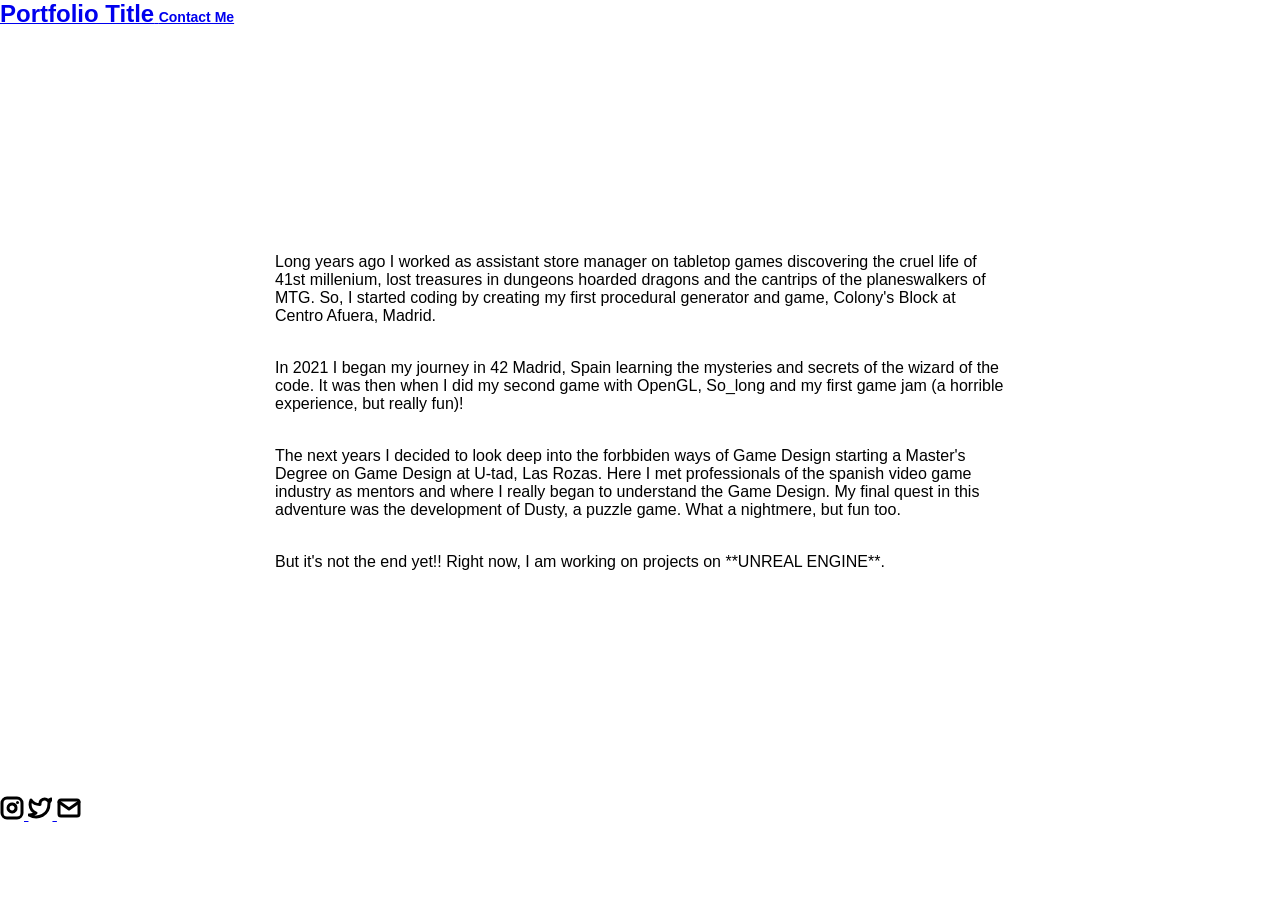
==== project-pages/about-me.html @ 680acf5e "about me & more pages" ====
<!-- 
  IMPORTANT! 
  
  Keep this file unchanged to use as a template for all future project pages. 

  For every new project you add to your portfolio, make a copy of this file in the
  'project-pages' folder with a name related to the project.
-->


<!DOCTYPE html>
<html lang="en">
	<head>
		<meta charset="utf-8">
    <!-- 
      TODO

      Upload your Unemployable (or whatever photo you like) to the assets/images folder
      and change the name of the image below to match the uploaded one

      Change the title in the <title> tag to whatever you would like the title of your portfolio to be

      This should be the same across all pages.
     -->
     <link rel="icon" href="../assets/images/1311.png" />
     <title>Unemployables Portfolio</title>
    <meta name="description" content="A portfolio template for the Unemployables community.">
    <meta name="viewport" content="width=device-width, initial-scale=1" />

		<link rel="stylesheet" href="../css/layout.css">
    <link rel="stylesheet" href="../css/typography.css">
    <link rel="stylesheet" href="../css/utilities.css">

		<script defer src="../js/script.js"></script>
	</head>
	<body>
    <!-- NAVBAR -->
    <div class="navbar">
      <a class="nav-title-link" href="../index.html">
        <!-- 
          TODO - Change the "Portfolio Title" to whatever you want displayed in the top left

          (this should be the same across all pages)
         -->
        <span class="nav-title">Portfolio Title</span>
        <!-- 
          TODO - Change the email after 'mailto:' to your email address for contact 
        
          (this should be the same across all pages)
        -->
        <a class="button" href="mailto:whitevans.eth@gmail.com">
          <span class="button-text">Contact Me</span>
        </a>
      </a>
    </div>

    <!-- MAIN PAGE CONTENT -->
    <div id="main-content">
      <div id="about-section">
        <!-- <span class="subheader-text">My Background / About Me</span> -->
        <div class="about-section-content">
          <div class="body-text">Long years ago I worked as assistant store manager on tabletop games discovering the cruel life of 41st millenium, lost treasures in dungeons hoarded dragons and the cantrips of the planeswalkers of MTG. So, I started coding by creating my first procedural generator and game, Colony's Block at Centro Afuera, Madrid.</div>
          <div class="body-text">In 2021 I began my journey in 42 Madrid, Spain learning the mysteries and secrets of the wizard of the code. It was then when I did my second game with OpenGL, So_long and my first game jam (a horrible experience, but really fun)!</div>
		  <div class="body-text">The next years I decided to look deep into the forbbiden ways of Game Design starting a Master's Degree on Game Design at U-tad, Las Rozas. Here I met professionals of the spanish video game industry as mentors and where I really began to understand the Game Design. My final quest in this adventure was the development of Dusty, a puzzle game. What a nightmere, but fun too.</div>
		  <div class="body-text">But it's not the end yet!! Right now, I am working on projects on **UNREAL ENGINE**.</div>
        </div>
      </div>
    </div>

    <!-- FOOTER -->
    <div id="footer">
      <!-- 
        TODO - Change href to your Instagram account (can also delete entire "a" element if no Instagram) 

        This should be the same across all pages.
      -->
      <a class="icon-link" target="_blank" href="https://twitter.com/whitevans_eth">
        <image src="../assets/icons/instagram.svg" class="footer-icon"/>
      </a>
      <!-- 
        TODO - Change href to your Twitter account (can also delete entire "a" element if no Twitter) 
      
        This should be the same across all pages.
      -->
      <a class="icon-link" target="_blank" href="https://twitter.com/whitevans_eth">
        <image src="../assets/icons/twitter.svg" class="footer-icon"/>
      </a>
      <!-- 
        TODO - Change the email after "mailto" to your contact email 
      
        This should be the same across all pages.
      -->
      <a class="icon-link" href="mailto:whitevans.eth@gmail.com">
        <image src="../assets/icons/mail.svg" class="footer-icon"/>
      </a>
    </div>

	</body>
</html>
---- css/layout.css ----
* {
  box-sizing: border-box;
}

html {
  text-size-adjust: none;
  -webkit-text-size-adjust: none;
  -moz-text-size-adjust: none;
  -ms-text-size-adjust: none;
}

body {
  margin: 0;
  -webkit-font-smoothing: antialiased;
  -moz-osx-font-smoothing: grayscale;
}




/* Main Page Layout */

#main-content {
  margin: 225px 425px;
  display: flex;
  flex-direction: column;
  gap: 96px;
}




/* Portfolio Header */

#portfolio-header {
  display: flex;
  gap: 20px;
  align-items: center;
}

#portfolio-header-image-container {
  display: flex;
  flex-direction: column;
  gap: 10px;
  flex-basis: 50%;
}

.portfolio-header-image {
  width: 100%;
  height: auto;
}

#portfolio-header-text-container {
  display: flex;
  flex-direction: column;
  gap: 34px;
  flex-basis: 50%;
}




/* About Section */

#about-section {
  display: flex;
  flex-direction: column;
  gap: 16px;
}

.about-section-content {
  display: flex;
  flex-direction: column;
  gap: 34px;
}




/* Project Section */

#my-work-section {
  display: flex;
  flex-direction: column;
  gap: 16px;
}

.projects-container {
  display: flex;
  gap: 34px 16px;
  flex-wrap: wrap;
}

    /* Project Cards */

    .project-card {
      max-width: calc((100% - 32px) / 3);
      display: flex;
      flex-direction: column;
      gap: 34px;
    }

    .project-card-text-container {
      flex-direction: column;
      display: flex;
      gap: 16px
    }

    .project-image {
      width: 100%;
      height: 200px;
      object-fit: cover;
      object-position: center;
    }




/* Project Pages */

#project-header {
  display: flex;
  flex-direction: column;
  gap: 16px;
}

.project-header-image {
  width: 100%;
  height: auto;
}

#project-details {
  display: flex;
  flex-direction: column;
  gap: 16px;
}

.project-details-content {
  display: flex;
  flex-direction: column;
  gap: 34px;
}

    /* Project Gallery */

    #project-gallery {
      display: flex;
      flex-direction: column;
      gap: 16px;
    }

    .project-gallery-content {
      display: flex;
      flex-wrap: wrap;
      gap: 34px 16px;
    }

    .gallery-image-container {
      width: 100%;
      display: flex;
      flex-direction: column;
      gap: 10px;
    }

    .gallery-image-container.half-width {
      width: calc((100% - 16px) / 2);
    }

    .gallery-image {
      width: 100%;
      height: auto;
    }


/* Extra Extra large devices (large laptops and desktops, 1200px and below) */
@media only screen and (max-width: 1600px) {
  #main-content {
    margin: 225px 275px;
  }
}

/* Extra large devices (large laptops and desktops, 1200px and below) */
@media only screen and (max-width: 1200px) {
  #main-content {
    margin: 225px 175px;
  }
}

/* Large devices (laptops/desktops, 1000px and below) */
@media only screen and (max-width: 1000px) {
  #main-content {
    margin: 225px 75px;
  }
}

/* Small devices (portrait tablets and large phones, 800px and below) */
@media only screen and (max-width: 800px) {
  #main-content {
    margin: 150px 50px;
  }

  #portfolio-header {
    flex-direction: column;
  }

  .project-card {
    max-width: calc((100% - 16px) / 2);
  }
}

/* Small devices (portrait tablets and large phones, 600px and below) */
@media only screen and (max-width: 600px) {
  #main-content {
    margin: 125px 20px;
  }

  .project-card {
    max-width: 100%;
  }
}
---- css/typography.css ----
body {
  font-family: "Helvetica Neue", Helvetica, Arial, sans-serif;
}

.nav-title {
  font-weight: 700;
  font-size: 24px;
}

.button-text {
  font-size: 14px;
  font-weight: 700;
}

.image-caption {
  font-size: 14px;
  font-weight: 500;
}

.main-title {
  font-size: 40px;
  font-weight: 700;
}

.subheader-text {
  font-size: 20px;
  font-weight: 700;
}

.body-text {
  font-size: 16px;
  font-weight: 500;
}

.project-card-text {
  overflow: hidden;
  text-overflow: ellipsis;
  display: -webkit-box;
  -webkit-line-clamp: 4;
  -webkit-box-orient: vertical;
}

.project-title {
  overflow: hidden;
  text-overflow: ellipsis;
  display: -webkit-box;
  -webkit-line-clamp: 1;
  -webkit-box-orient: vertical;
}
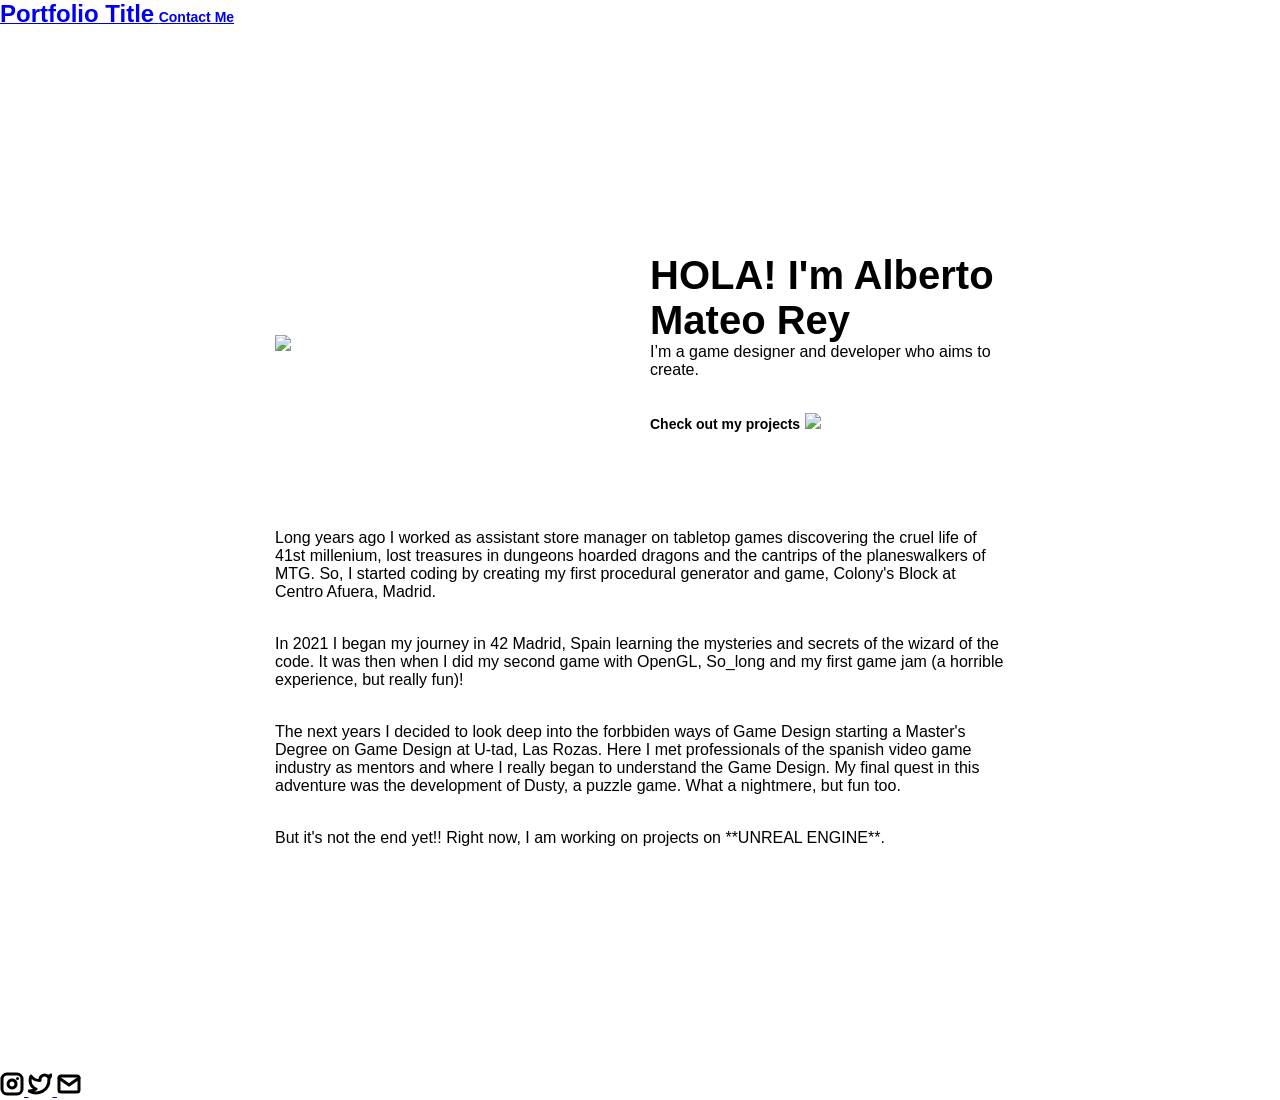
==== commit 6a935526: "about-me 1" ====
--- a/project-pages/about-me.html
+++ b/project-pages/about-me.html
@@ -58,6 +58,44 @@
 
     <!-- MAIN PAGE CONTENT -->
     <div id="main-content">
+		
+      <!-- PORTFOLIO HEADER -->
+      <div id="portfolio-header">
+        <div id="portfolio-header-image-container">
+          <!-- 
+            TODO
+
+            - Change the img "src" attribute to point to the Unemployable image you uploaded (or whatever image).
+            - Change the number to point to your Unemployable & replace the OpenSea link with your own
+            - If you aren't using an Unemployable as your image, remove the entire "a" element
+          -->
+          <img src="./assets/images/amateo-r-square.jpeg" class="portfolio-header-image">
+		  <!--
+          <a class="no-underline" target="_blank" href="https://opensea.io/assets/0xe0be388ab81c47b0f098d2030a1c9ef190691a8a/1311">
+            <span class="image-caption">Unemployables #1311</span>
+          </a>
+		  -->
+        </div>
+
+          <!-- 
+            TODO
+
+            - Change the main-title to whatver you want
+            - Change the body-text after that to a quick introduction to what you do
+            - Edit the button text if you feel like it. It will link to the projects section below.
+          -->
+        <div id="portfolio-header-text-container">
+            <div class="header-text">
+              <span class="main-title">HOLA! I'm Alberto Mateo Rey</span>
+              <div class="body-text">I’m a game designer and developer who aims to create.</div>
+            </div>
+            <a class="button" id="my-work-link">
+              <span class="button-text">Check out my projects</span> 
+              <image src="./assets/icons/arrow-right.svg" class="right-arrow-icon"/>
+            </a>
+        </div>
+      </div>
+
       <div id="about-section">
         <!-- <span class="subheader-text">My Background / About Me</span> -->
         <div class="about-section-content">
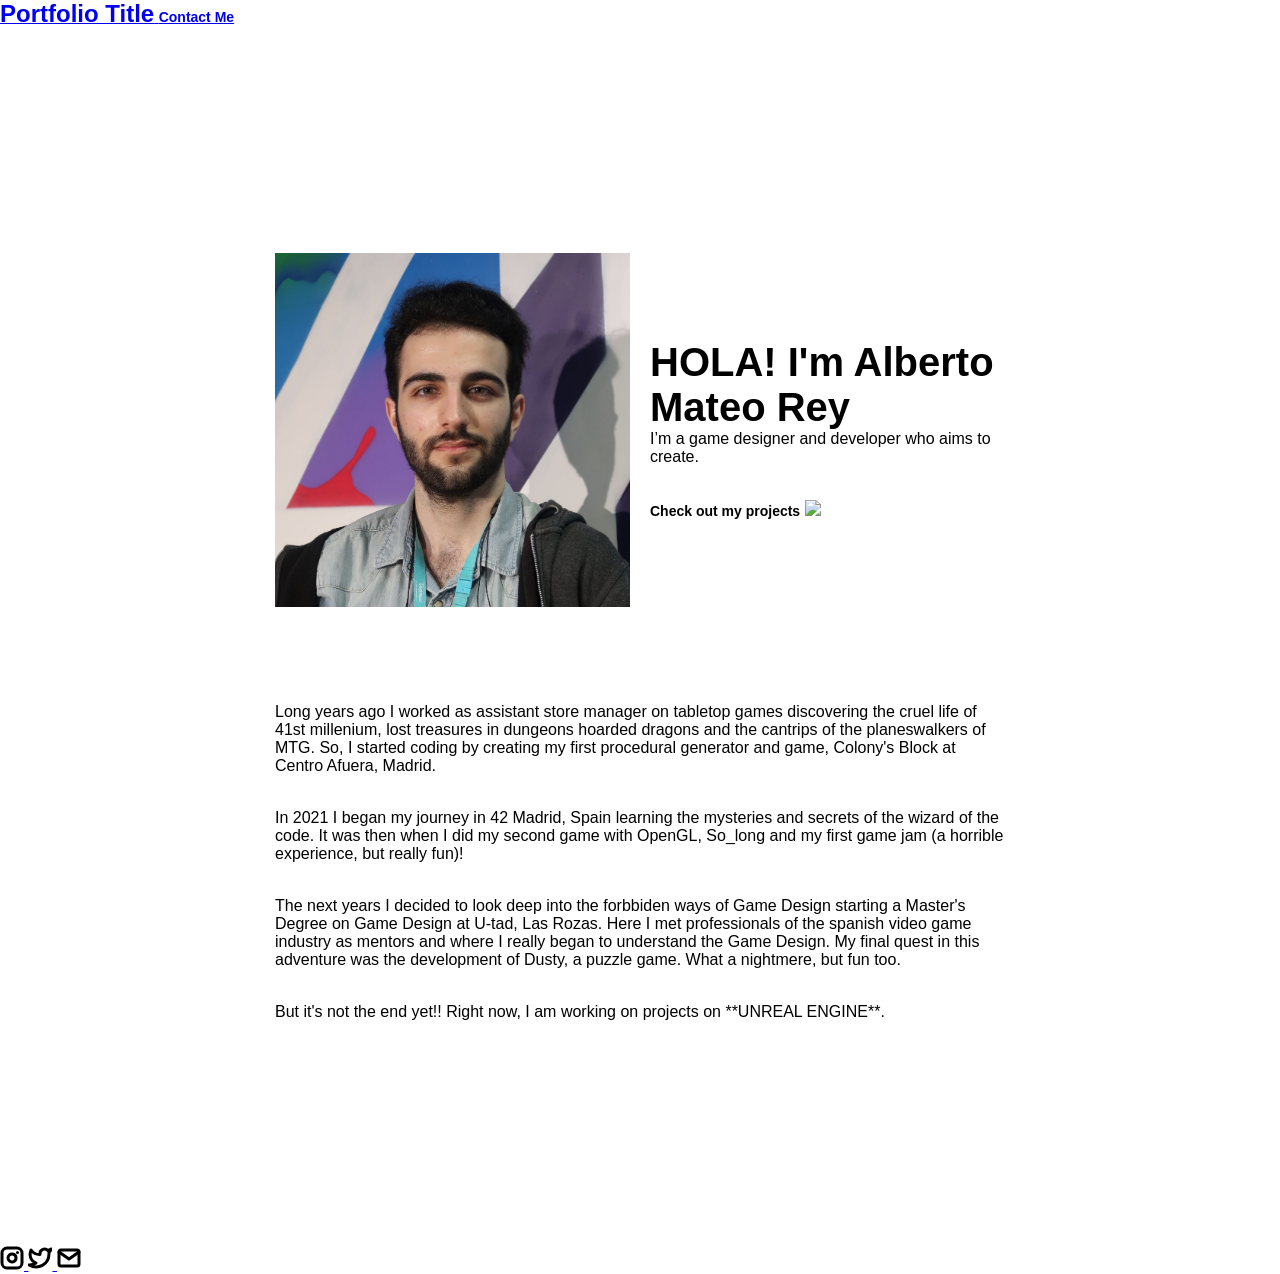
==== commit 4a9d939e: "Update about-me.html" ====
--- a/project-pages/about-me.html
+++ b/project-pages/about-me.html
@@ -58,7 +58,7 @@
 
     <!-- MAIN PAGE CONTENT -->
     <div id="main-content">
-		
+
       <!-- PORTFOLIO HEADER -->
       <div id="portfolio-header">
         <div id="portfolio-header-image-container">
@@ -69,7 +69,7 @@
             - Change the number to point to your Unemployable & replace the OpenSea link with your own
             - If you aren't using an Unemployable as your image, remove the entire "a" element
           -->
-          <img src="./assets/images/amateo-r-square.jpeg" class="portfolio-header-image">
+          <img src="../assets/images/amateo-r-square.jpeg" class="portfolio-header-image">
 		  <!--
           <a class="no-underline" target="_blank" href="https://opensea.io/assets/0xe0be388ab81c47b0f098d2030a1c9ef190691a8a/1311">
             <span class="image-caption">Unemployables #1311</span>
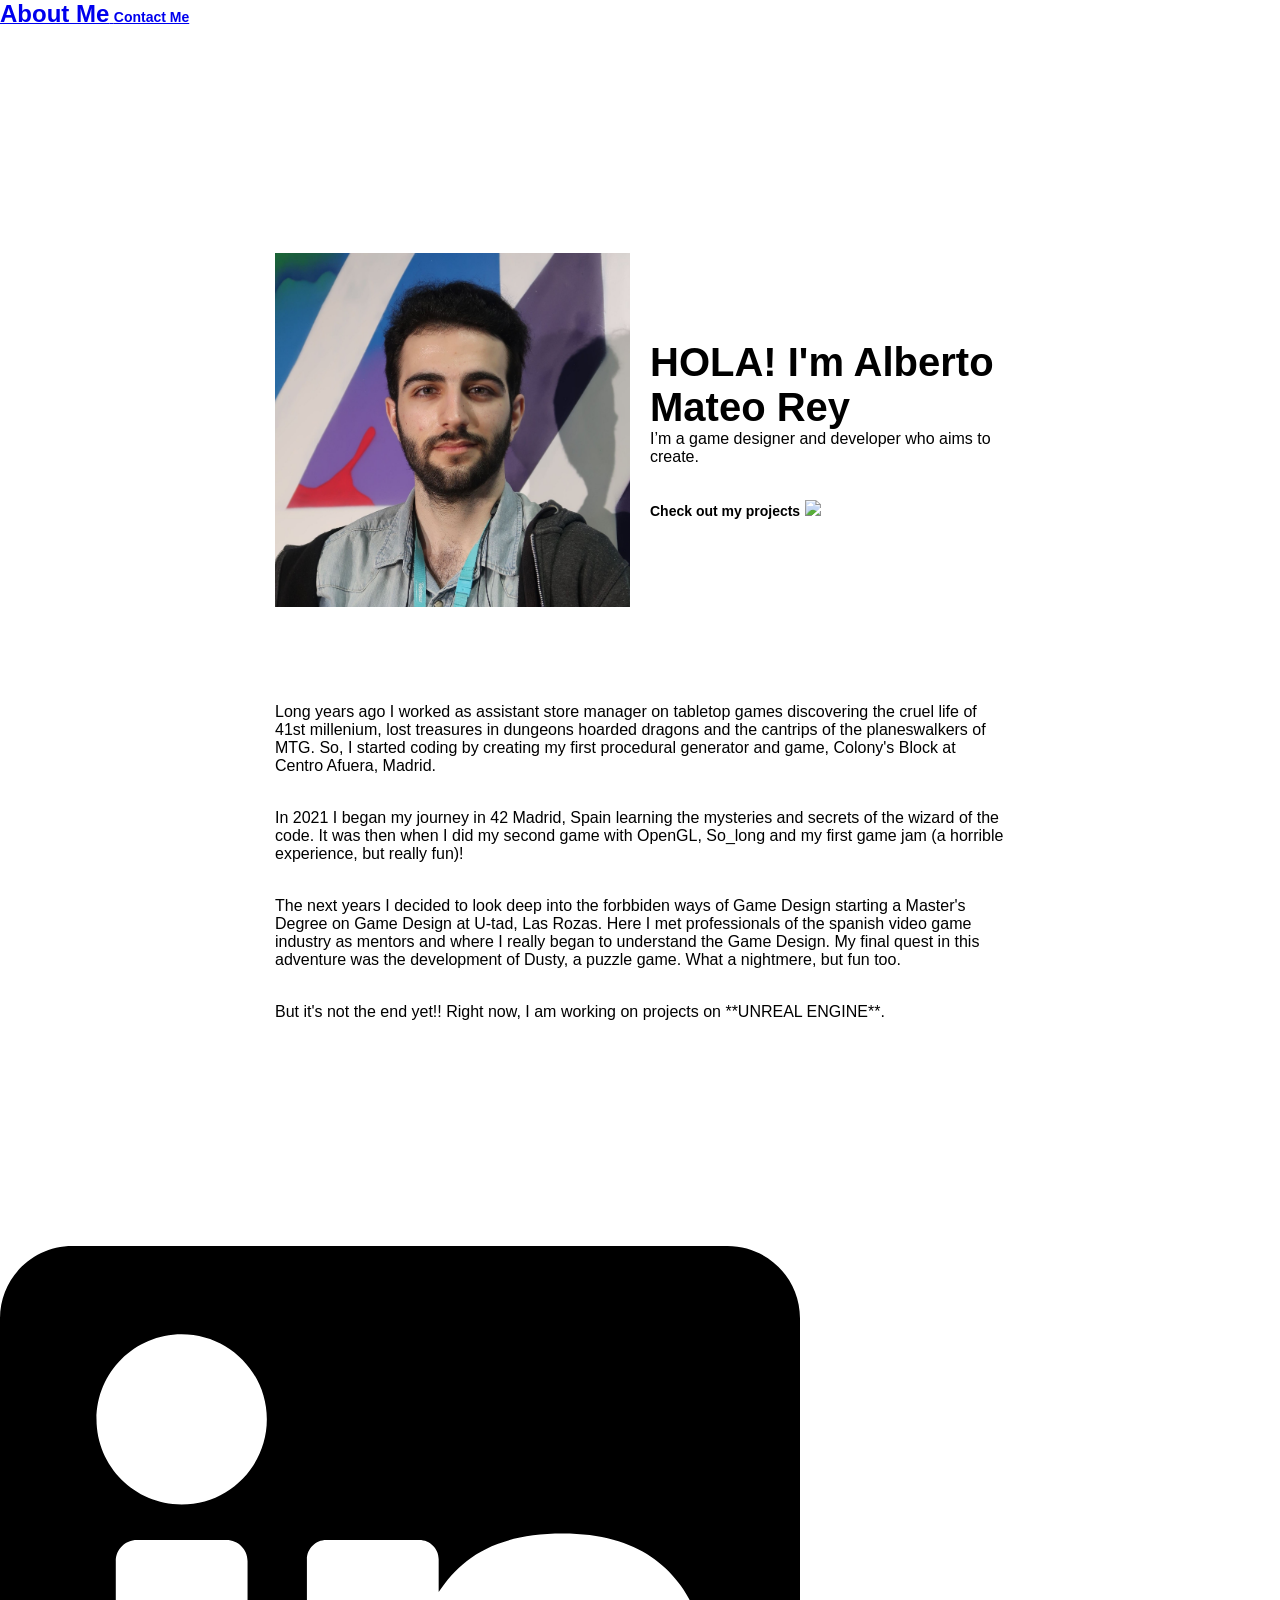
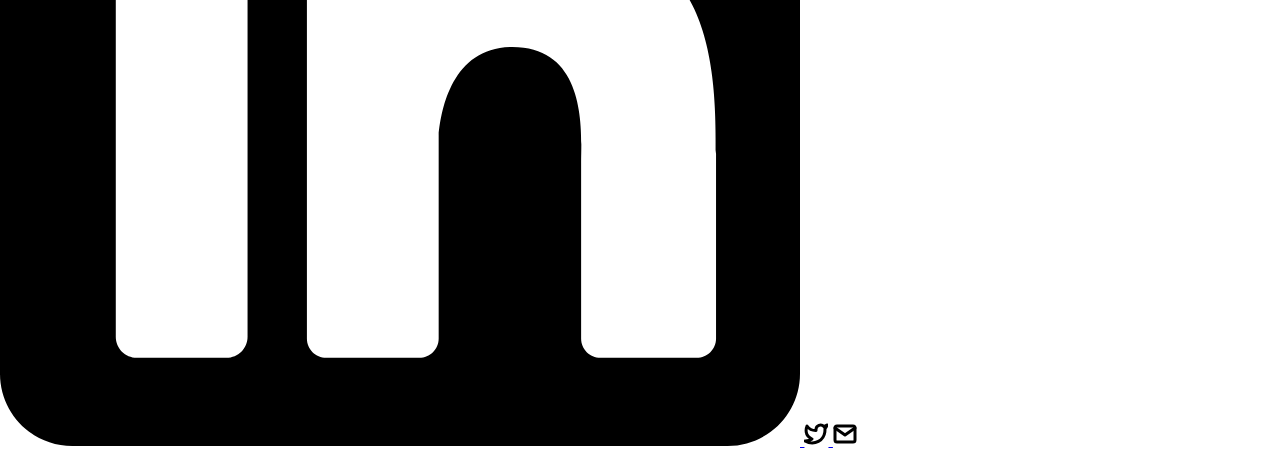
==== commit 1326bfa8: "Update about-me.html" ====
--- a/project-pages/about-me.html
+++ b/project-pages/about-me.html
@@ -25,7 +25,7 @@
       This should be the same across all pages.
      -->
      <link rel="icon" href="../assets/images/1311.png" />
-     <title>Unemployables Portfolio</title>
+     <title>About me</title>
     <meta name="description" content="A portfolio template for the Unemployables community.">
     <meta name="viewport" content="width=device-width, initial-scale=1" />
 
@@ -44,13 +44,13 @@
 
           (this should be the same across all pages)
          -->
-        <span class="nav-title">Portfolio Title</span>
+        <span class="nav-title">About Me</span>
         <!-- 
           TODO - Change the email after 'mailto:' to your email address for contact 
         
           (this should be the same across all pages)
         -->
-        <a class="button" href="mailto:whitevans.eth@gmail.com">
+        <a class="button" href="mailto:alberto.mateo.rey@proton.me">
           <span class="button-text">Contact Me</span>
         </a>
       </a>
@@ -114,15 +114,15 @@
 
         This should be the same across all pages.
       -->
-      <a class="icon-link" target="_blank" href="https://twitter.com/whitevans_eth">
-        <image src="../assets/icons/instagram.svg" class="footer-icon"/>
+      <a class="icon-link" target="_blank" href="https://www.linkedin.com/in/albmarey/">
+        <image src="../assets/icons/linkedin-svgrepo-com.svg" class="footer-icon"/>
       </a>
       <!-- 
         TODO - Change href to your Twitter account (can also delete entire "a" element if no Twitter) 
       
         This should be the same across all pages.
       -->
-      <a class="icon-link" target="_blank" href="https://twitter.com/whitevans_eth">
+      <a class="icon-link" target="_blank" href="https://x.com/albmarey">
         <image src="../assets/icons/twitter.svg" class="footer-icon"/>
       </a>
       <!-- 
@@ -130,7 +130,7 @@
       
         This should be the same across all pages.
       -->
-      <a class="icon-link" href="mailto:whitevans.eth@gmail.com">
+      <a class="icon-link" href="mailto:alberto.mateo.rey@proton.me">
         <image src="../assets/icons/mail.svg" class="footer-icon"/>
       </a>
     </div>
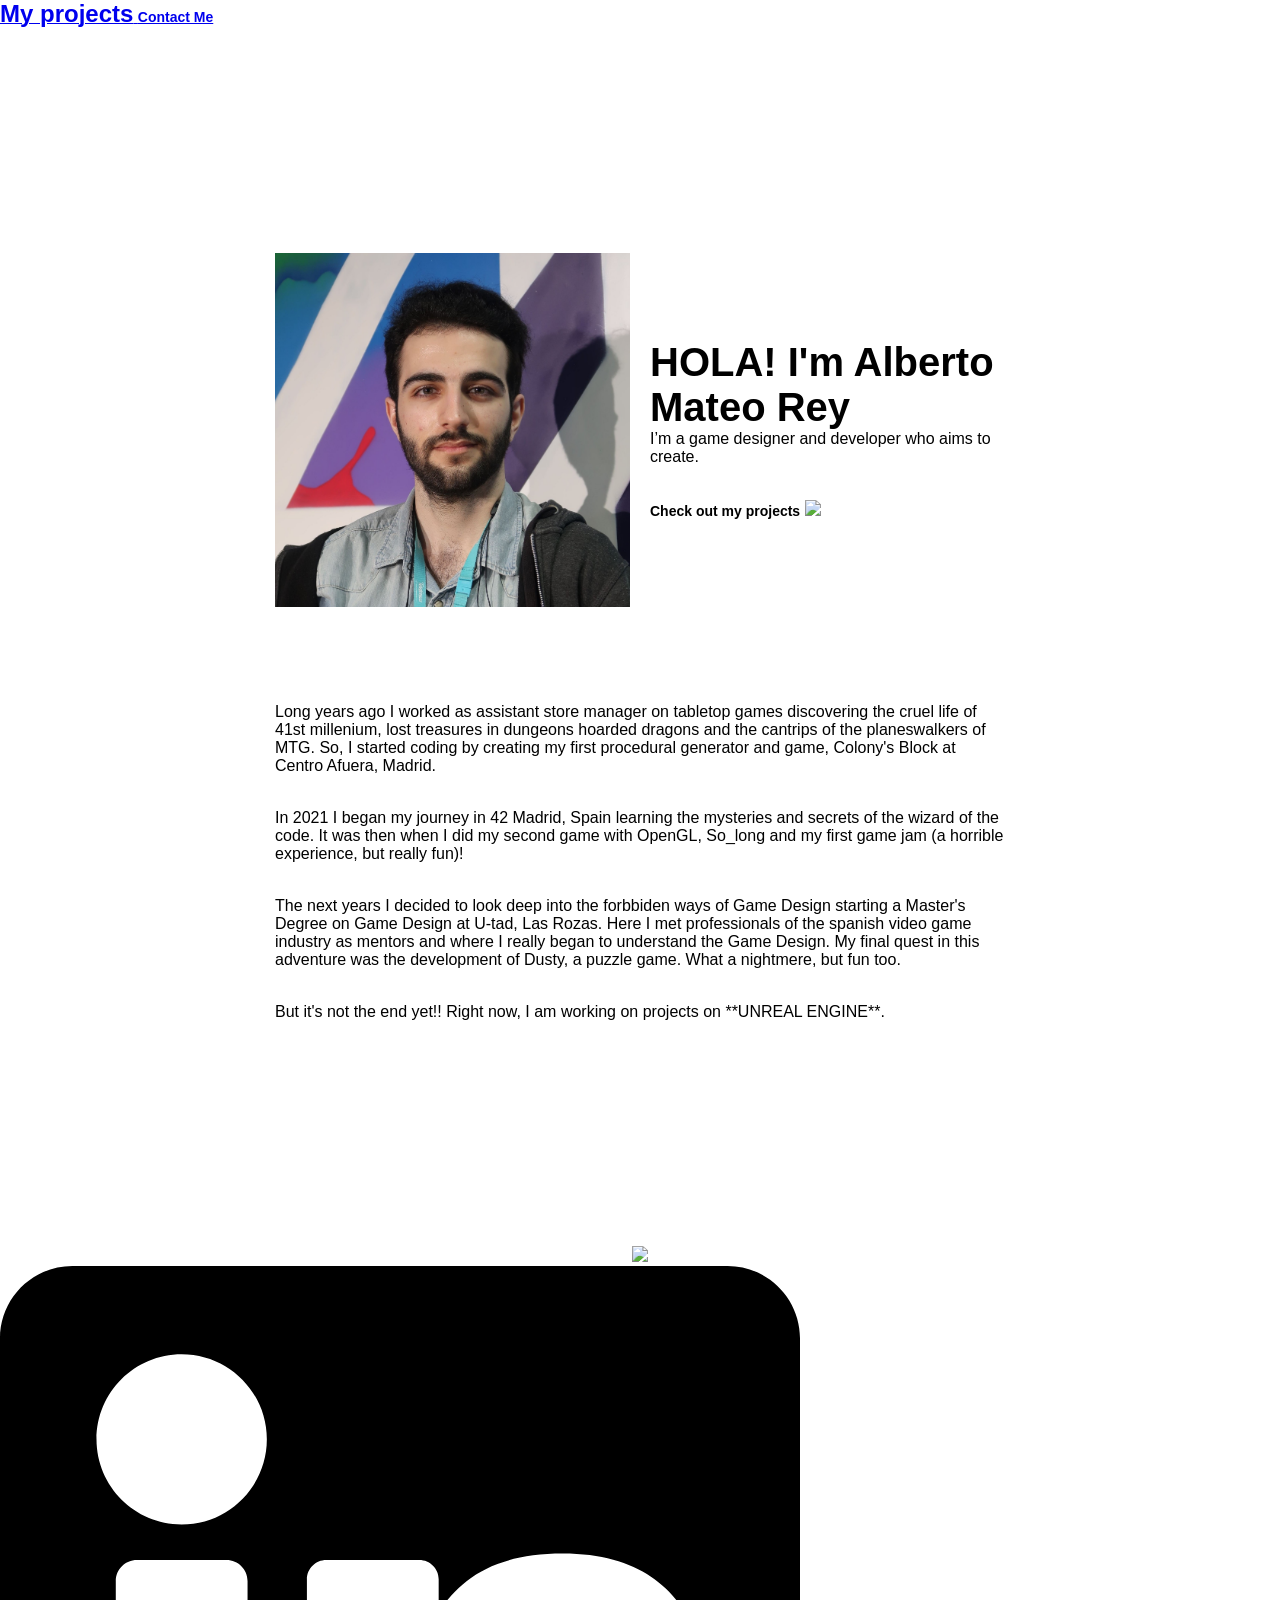
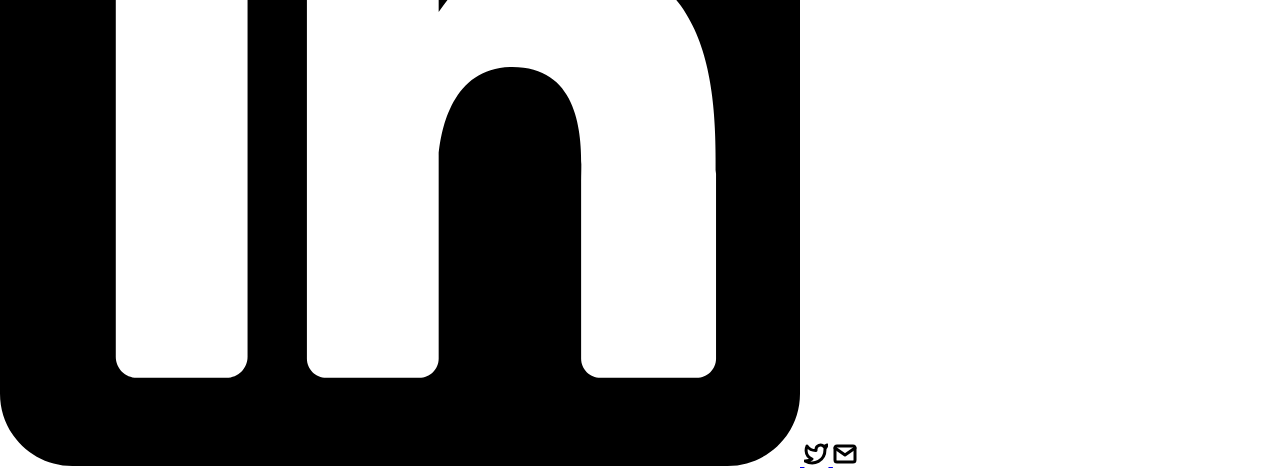
==== commit 8698cefd: "index & about-me" ====
--- a/project-pages/about-me.html
+++ b/project-pages/about-me.html
@@ -24,7 +24,7 @@
 
       This should be the same across all pages.
      -->
-     <link rel="icon" href="../assets/images/1311.png" />
+     <!-- <link rel="icon" href="../assets/images/1311.png" /> -->
      <title>About me</title>
     <meta name="description" content="A portfolio template for the Unemployables community.">
     <meta name="viewport" content="width=device-width, initial-scale=1" />
@@ -44,7 +44,7 @@
 
           (this should be the same across all pages)
          -->
-        <span class="nav-title">About Me</span>
+        <span class="nav-title">My projects</span>
         <!-- 
           TODO - Change the email after 'mailto:' to your email address for contact 
         
@@ -107,6 +107,12 @@
       </div>
     </div>
 
+	<div align="center">
+		<a href="https://skillicons.dev">
+			<img src="https://skillicons.dev/icons?i=unity,unreal,bash,vim,notion,blender,java,py,mysql,c,cs,cpp,github,ps,pr" />
+		</a>
+	</div>
+
     <!-- FOOTER -->
     <div id="footer">
       <!-- 
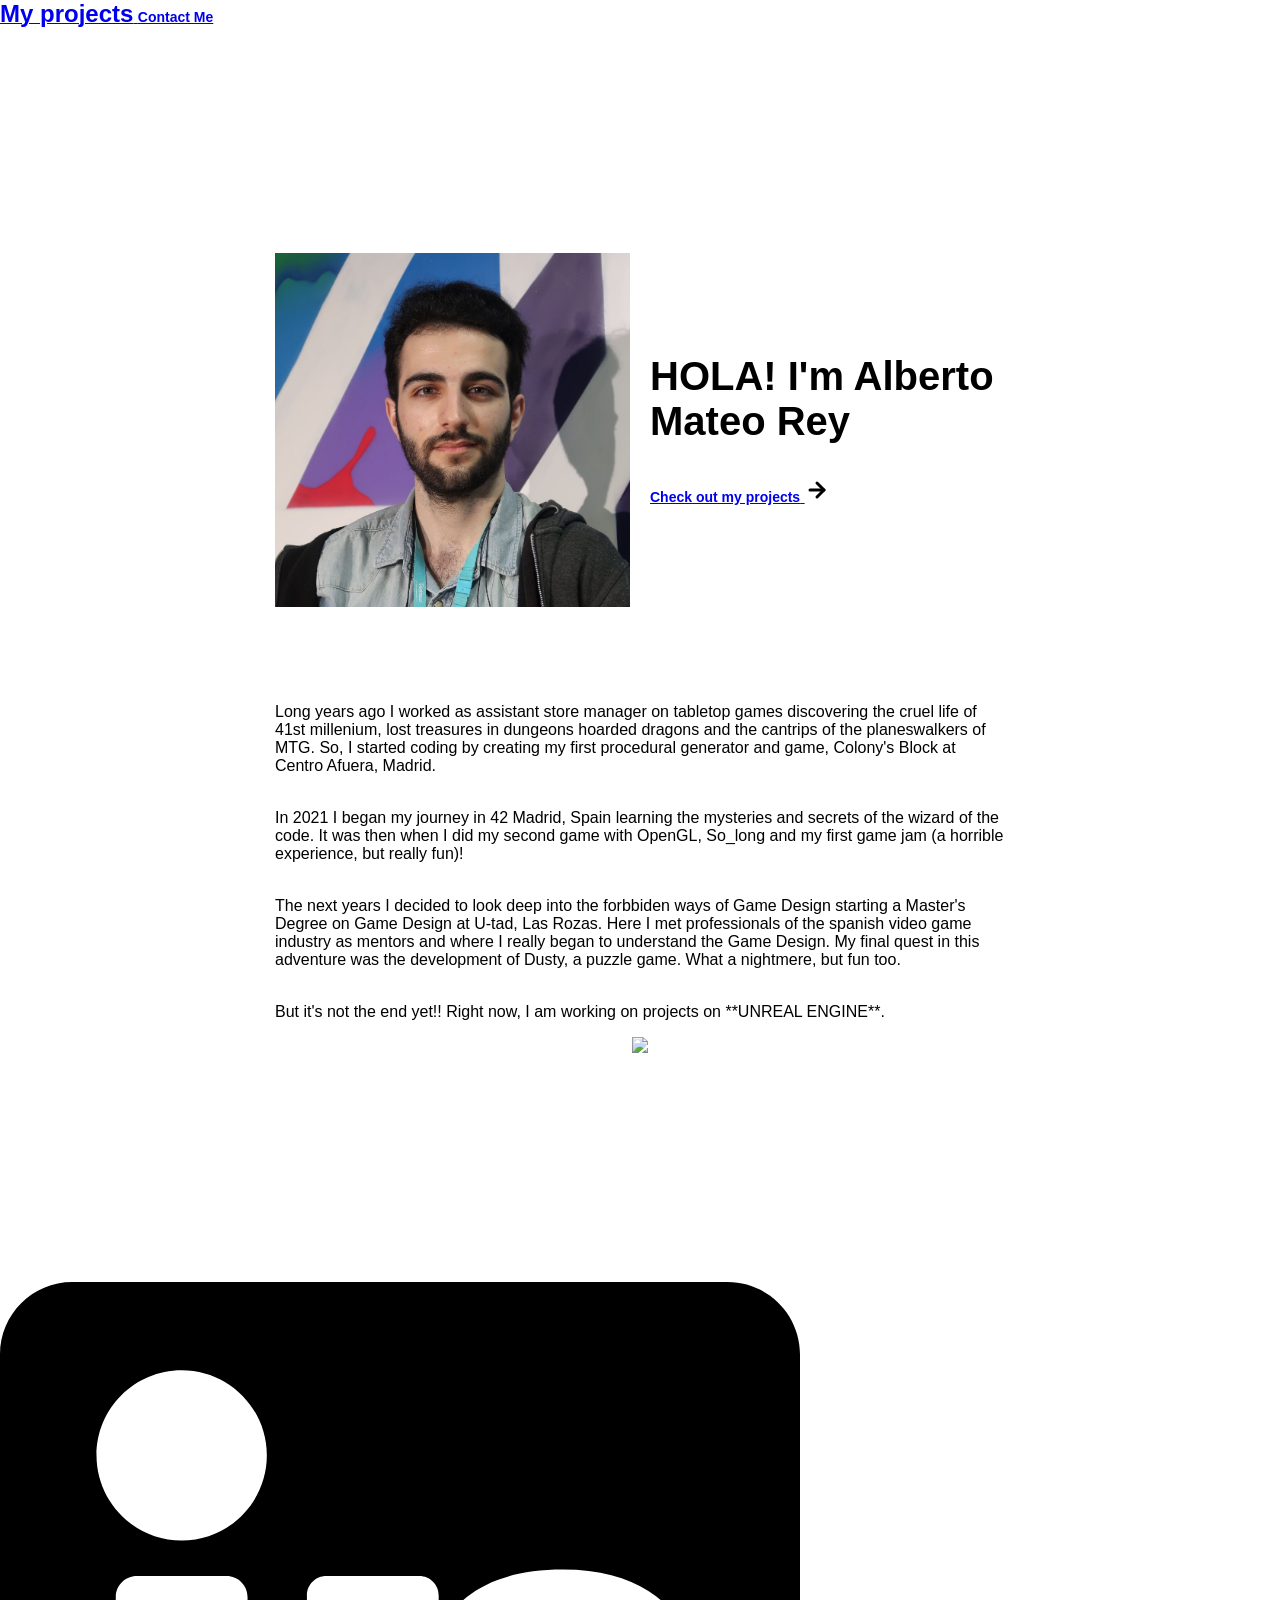
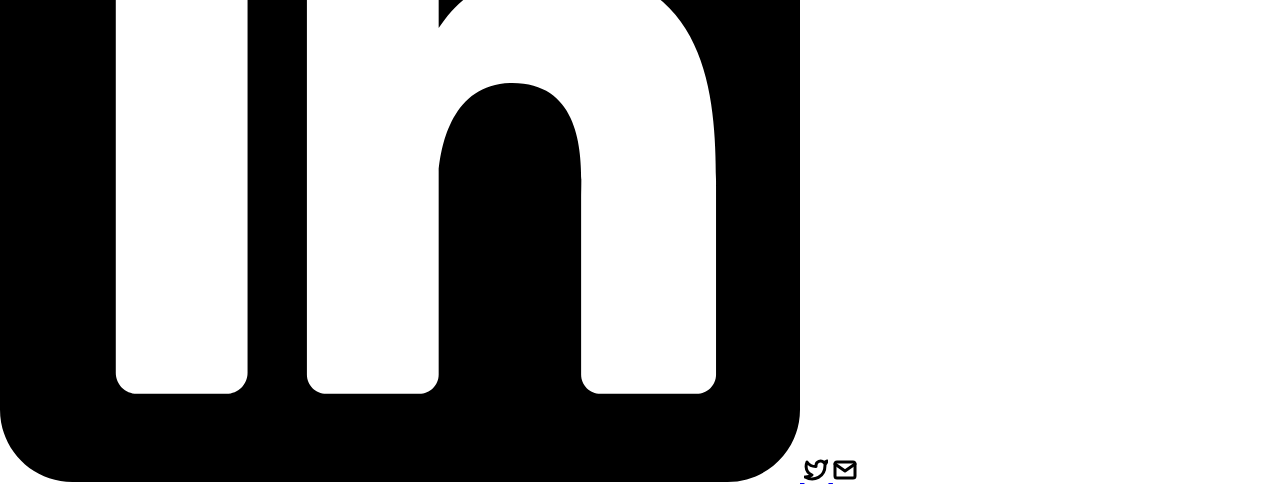
==== commit 3efb52ac: "index" ====
--- a/project-pages/about-me.html
+++ b/project-pages/about-me.html
@@ -60,58 +60,57 @@
     <div id="main-content">
 
       <!-- PORTFOLIO HEADER -->
-      <div id="portfolio-header">
-        <div id="portfolio-header-image-container">
-          <!-- 
-            TODO
+		<div id="portfolio-header">
+			<div id="portfolio-header-image-container">
+				<!-- 
+					TODO
 
-            - Change the img "src" attribute to point to the Unemployable image you uploaded (or whatever image).
-            - Change the number to point to your Unemployable & replace the OpenSea link with your own
-            - If you aren't using an Unemployable as your image, remove the entire "a" element
-          -->
-          <img src="../assets/images/amateo-r-square.jpeg" class="portfolio-header-image">
-		  <!--
-          <a class="no-underline" target="_blank" href="https://opensea.io/assets/0xe0be388ab81c47b0f098d2030a1c9ef190691a8a/1311">
-            <span class="image-caption">Unemployables #1311</span>
-          </a>
-		  -->
-        </div>
+					- Change the img "src" attribute to point to the Unemployable image you uploaded (or whatever image).
+					- Change the number to point to your Unemployable & replace the OpenSea link with your own
+					- If you aren't using an Unemployable as your image, remove the entire "a" element
+				-->
+				<img src="../assets/images/amateo-r-square.jpeg" class="portfolio-header-image">
+				<!--
+				<a class="no-underline" target="_blank" href="https://opensea.io/assets/0xe0be388ab81c47b0f098d2030a1c9ef190691a8a/1311">
+					<span class="image-caption">Unemployables #1311</span>
+				</a>
+				-->
+			</div>
 
-          <!-- 
-            TODO
+			<!-- 
+				TODO
 
-            - Change the main-title to whatver you want
-            - Change the body-text after that to a quick introduction to what you do
-            - Edit the button text if you feel like it. It will link to the projects section below.
-          -->
-        <div id="portfolio-header-text-container">
-            <div class="header-text">
-              <span class="main-title">HOLA! I'm Alberto Mateo Rey</span>
-              <div class="body-text">I’m a game designer and developer who aims to create.</div>
-            </div>
-            <a class="button" id="my-work-link">
-              <span class="button-text">Check out my projects</span> 
-              <image src="./assets/icons/arrow-right.svg" class="right-arrow-icon"/>
-            </a>
-        </div>
-      </div>
+				- Change the main-title to whatver you want
+				- Change the body-text after that to a quick introduction to what you do
+				- Edit the button text if you feel like it. It will link to the projects section below.
+			-->
+			<div id="portfolio-header-text-container">
+				<div class="header-text">
+					<span class="main-title">HOLA! I'm Alberto Mateo Rey</span>
+					<!-- <div class="body-text">I’m a game designer and developer who aims to create.</div> -->
+				</div>
+				<a class="button" href="../index.html">
+					<span class="button-text">Check out my projects</span> 
+					<image src="../assets/icons/arrow-right.svg" class="right-arrow-icon"/>
+				</a>
+			</div>
+		</div>
 
-      <div id="about-section">
-        <!-- <span class="subheader-text">My Background / About Me</span> -->
-        <div class="about-section-content">
-          <div class="body-text">Long years ago I worked as assistant store manager on tabletop games discovering the cruel life of 41st millenium, lost treasures in dungeons hoarded dragons and the cantrips of the planeswalkers of MTG. So, I started coding by creating my first procedural generator and game, Colony's Block at Centro Afuera, Madrid.</div>
-          <div class="body-text">In 2021 I began my journey in 42 Madrid, Spain learning the mysteries and secrets of the wizard of the code. It was then when I did my second game with OpenGL, So_long and my first game jam (a horrible experience, but really fun)!</div>
-		  <div class="body-text">The next years I decided to look deep into the forbbiden ways of Game Design starting a Master's Degree on Game Design at U-tad, Las Rozas. Here I met professionals of the spanish video game industry as mentors and where I really began to understand the Game Design. My final quest in this adventure was the development of Dusty, a puzzle game. What a nightmere, but fun too.</div>
-		  <div class="body-text">But it's not the end yet!! Right now, I am working on projects on **UNREAL ENGINE**.</div>
-        </div>
-      </div>
+    	<div id="about-section">
+        	<!-- <span class="subheader-text">My Background / About Me</span> -->
+        	<div class="about-section-content">
+        		<div class="body-text">Long years ago I worked as assistant store manager on tabletop games discovering the cruel life of 41st millenium, lost treasures in dungeons hoarded dragons and the cantrips of the planeswalkers of MTG. So, I started coding by creating my first procedural generator and game, Colony's Block at Centro Afuera, Madrid.</div>
+        		<div class="body-text">In 2021 I began my journey in 42 Madrid, Spain learning the mysteries and secrets of the wizard of the code. It was then when I did my second game with OpenGL, So_long and my first game jam (a horrible experience, but really fun)!</div>
+				<div class="body-text">The next years I decided to look deep into the forbbiden ways of Game Design starting a Master's Degree on Game Design at U-tad, Las Rozas. Here I met professionals of the spanish video game industry as mentors and where I really began to understand the Game Design. My final quest in this adventure was the development of Dusty, a puzzle game. What a nightmere, but fun too.</div>
+				<div class="body-text">But it's not the end yet!! Right now, I am working on projects on **UNREAL ENGINE**.</div>
+        	</div>
+			<div align="center">
+				<a href="https://skillicons.dev">
+					<img src="https://skillicons.dev/icons?i=unity,unreal,bash,vim,notion,blender,java,py,mysql,c,cs,cpp,github,ps,pr" />
+				</a>
+			</div>
+    	</div>
     </div>
-
-	<div align="center">
-		<a href="https://skillicons.dev">
-			<img src="https://skillicons.dev/icons?i=unity,unreal,bash,vim,notion,blender,java,py,mysql,c,cs,cpp,github,ps,pr" />
-		</a>
-	</div>
 
     <!-- FOOTER -->
     <div id="footer">
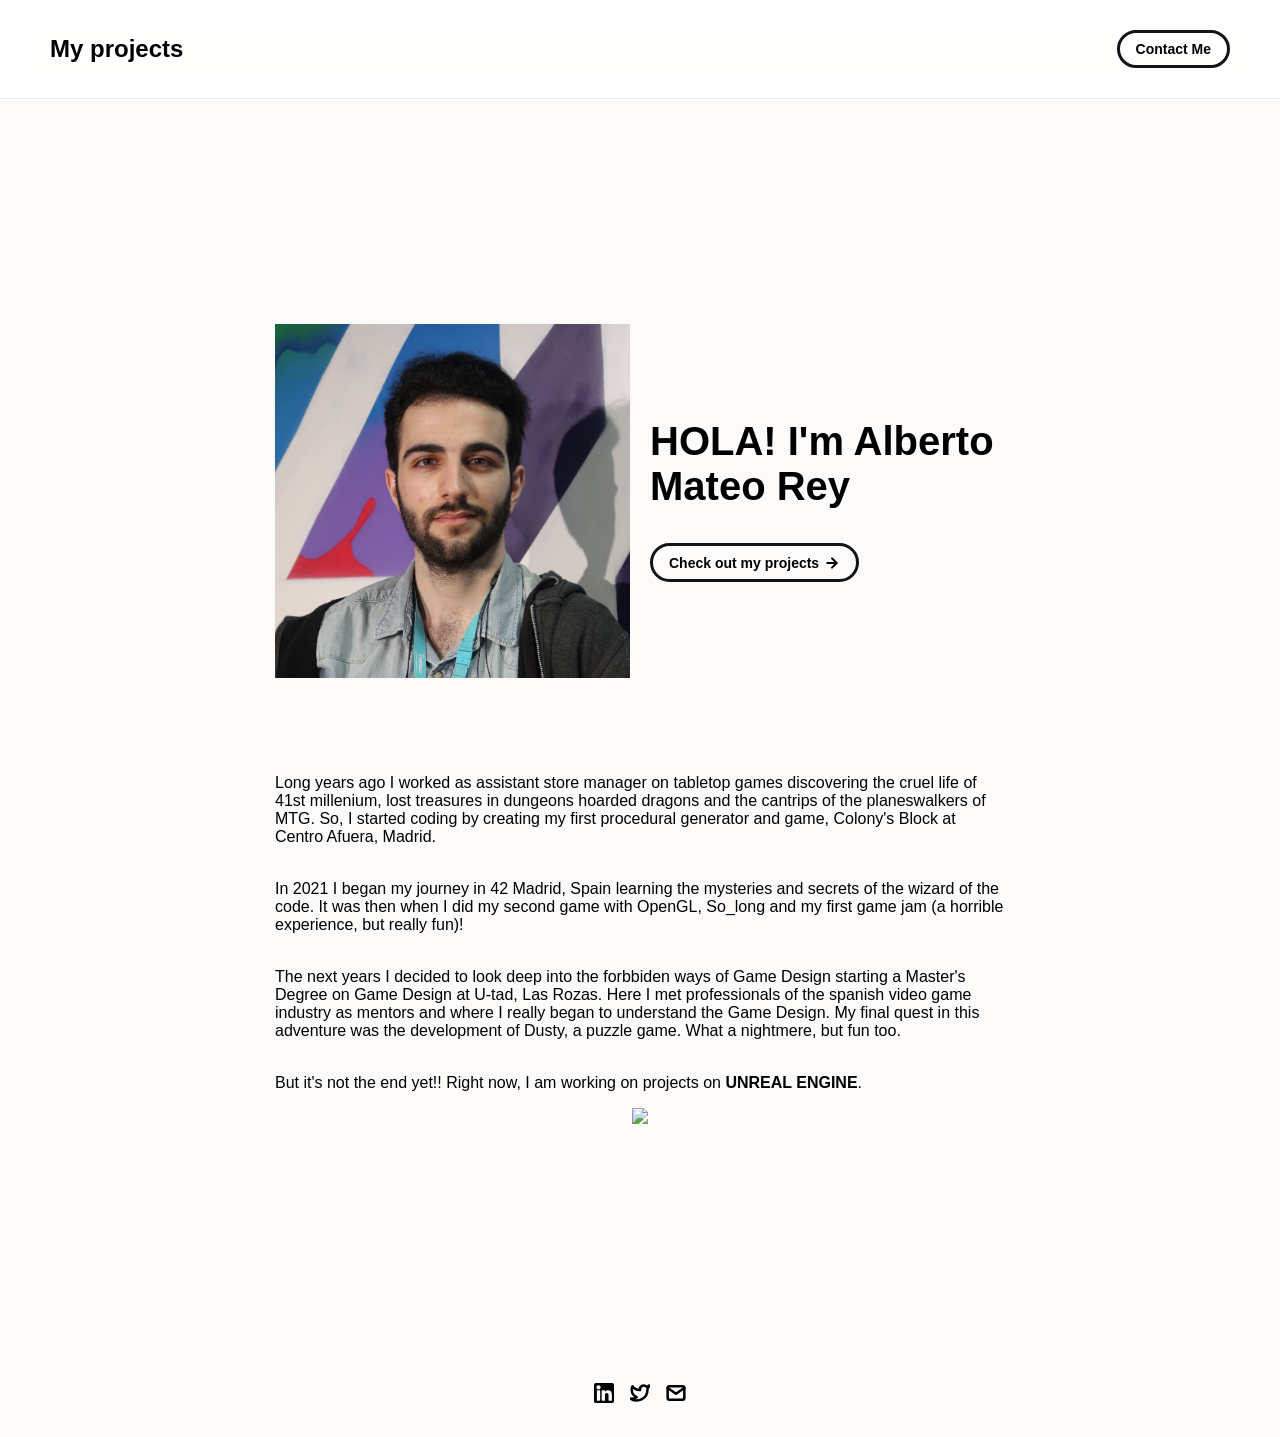
==== commit d3096687: "unreal engine rpg" ====
--- a/project-pages/about-me.html
+++ b/project-pages/about-me.html
@@ -102,7 +102,7 @@
         		<div class="body-text">Long years ago I worked as assistant store manager on tabletop games discovering the cruel life of 41st millenium, lost treasures in dungeons hoarded dragons and the cantrips of the planeswalkers of MTG. So, I started coding by creating my first procedural generator and game, Colony's Block at Centro Afuera, Madrid.</div>
         		<div class="body-text">In 2021 I began my journey in 42 Madrid, Spain learning the mysteries and secrets of the wizard of the code. It was then when I did my second game with OpenGL, So_long and my first game jam (a horrible experience, but really fun)!</div>
 				<div class="body-text">The next years I decided to look deep into the forbbiden ways of Game Design starting a Master's Degree on Game Design at U-tad, Las Rozas. Here I met professionals of the spanish video game industry as mentors and where I really began to understand the Game Design. My final quest in this adventure was the development of Dusty, a puzzle game. What a nightmere, but fun too.</div>
-				<div class="body-text">But it's not the end yet!! Right now, I am working on projects on **UNREAL ENGINE**.</div>
+				<div class="body-text">But it's not the end yet!! Right now, I am working on projects on <b>UNREAL ENGINE</b>.</div>
         	</div>
 			<div align="center">
 				<a href="https://skillicons.dev">
--- a/css/layout.css
+++ b/css/layout.css
@@ -13,6 +13,7 @@
   margin: 0;
   -webkit-font-smoothing: antialiased;
   -moz-osx-font-smoothing: grayscale;
+  background-color: #fcfbf9;
 }
 
 
@@ -22,6 +23,13 @@
 
 #main-content {
   margin: 225px 425px;
+  display: flex;
+  flex-direction: column;
+  gap: 96px;
+}
+
+#index-content {
+  margin: 40px 60px 0px 60px;
   display: flex;
   flex-direction: column;
   gap: 96px;
@@ -87,17 +95,26 @@
 
 .projects-container {
   display: flex;
-  gap: 34px 16px;
-  flex-wrap: wrap;
+  gap: 16px;
+  flex-wrap: nowrap;
+  overflow-x: auto; /* Permite desplazamiento horizontal */
+  padding-bottom: 16px;
 }
 
     /* Project Cards */
 
     .project-card {
+		/*
       max-width: calc((100% - 32px) / 3);
       display: flex;
       flex-direction: column;
       gap: 34px;
+	  */
+  max-width: calc((100% - 80px) / 6);
+  flex: 1 1 calc((100% - 80px) / 6); /* Hace que las 6 tarjetas se repartan el espacio equitativamente */
+  display: flex;
+  flex-direction: column;
+  gap: 34px;
     }
 
     .project-card-text-container {
@@ -171,6 +188,13 @@
       height: auto;
     }
 
+/* Video Container*/
+.video-container {
+  display: flex;
+  justify-content: center; /* Centra horizontalmente */
+  width: 100%;
+}
+
 
 /* Extra Extra large devices (large laptops and desktops, 1200px and below) */
 @media only screen and (max-width: 1600px) {
--- a/css/utilities.css
+++ b/css/utilities.css
@@ -0,0 +1,113 @@
+
+/* Icons */
+
+.right-arrow-icon {
+  width: 16px;
+  height: 16px;
+  margin-top: 1px;
+}
+
+.footer-icon {
+  width: 20px;
+  height: 20px;
+}
+
+a.icon-link {
+  transition: transform 200ms ease-in-out;
+}
+
+a.icon-link:hover {
+  cursor: pointer;
+  stroke-width: 5;
+  margin: 0;
+  transform: rotate(15deg);
+}
+
+
+/* Navbar Styling */
+
+.navbar {
+  width: 100%;
+  padding: 30px 50px;
+  display: flex;
+  justify-content: space-between;
+  align-items: center;
+  position: relative; /*fixed*/
+  top: 0;
+  left: 0;
+
+  /*Background properties*/
+  background-color: rgba(255, 255, 255, 0.85);
+  backdrop-filter: blur(12px);
+  -webkit-backdrop-filter: blur(12px);
+  border-bottom: 1px solid rgba(0, 0, 0, 0.08);
+  z-index: 1000;
+}
+
+.nav-title-link {
+  color: black;
+  text-decoration: none;
+}
+
+.nav-title-link:hover {
+  text-decoration: underline;
+}
+
+/* Small devices (portrait tablets and large phones, 800px and below) */
+@media only screen and (max-width: 800px) {
+  .navbar {
+    padding: 20px 20px;
+    background-color: white
+  }
+}
+
+
+/* Button Styling */
+
+a.button {
+  padding: 8px 16px;
+  border: 3px solid #141414;
+  border-radius: 50px;
+  color: black;
+  text-decoration: none;
+  width: fit-content;
+  display: flex;
+  gap: 5px;
+  align-items: center;
+}
+
+a.button:hover {
+  text-decoration: underline;
+  text-decoration-thickness: 2px;
+  cursor: pointer;
+}
+
+
+/* Footer Styling */
+
+#footer {
+  width: 100%;
+  display: flex;
+  padding: 30px 50px;
+  justify-content: center;
+  align-items: center;
+  gap: 16px;
+}
+
+/* Link Styling */
+a.no-underline {
+  text-decoration: none;
+  color: black
+}
+
+a.no-underline:hover {
+  text-decoration: underline;
+  cursor: pointer;
+}
+
+/* Small devices (portrait tablets and large phones, 800px and below) */
+@media only screen and (max-width: 800px) {
+  #footer {
+    padding: 20px 20px;
+  }
+}
